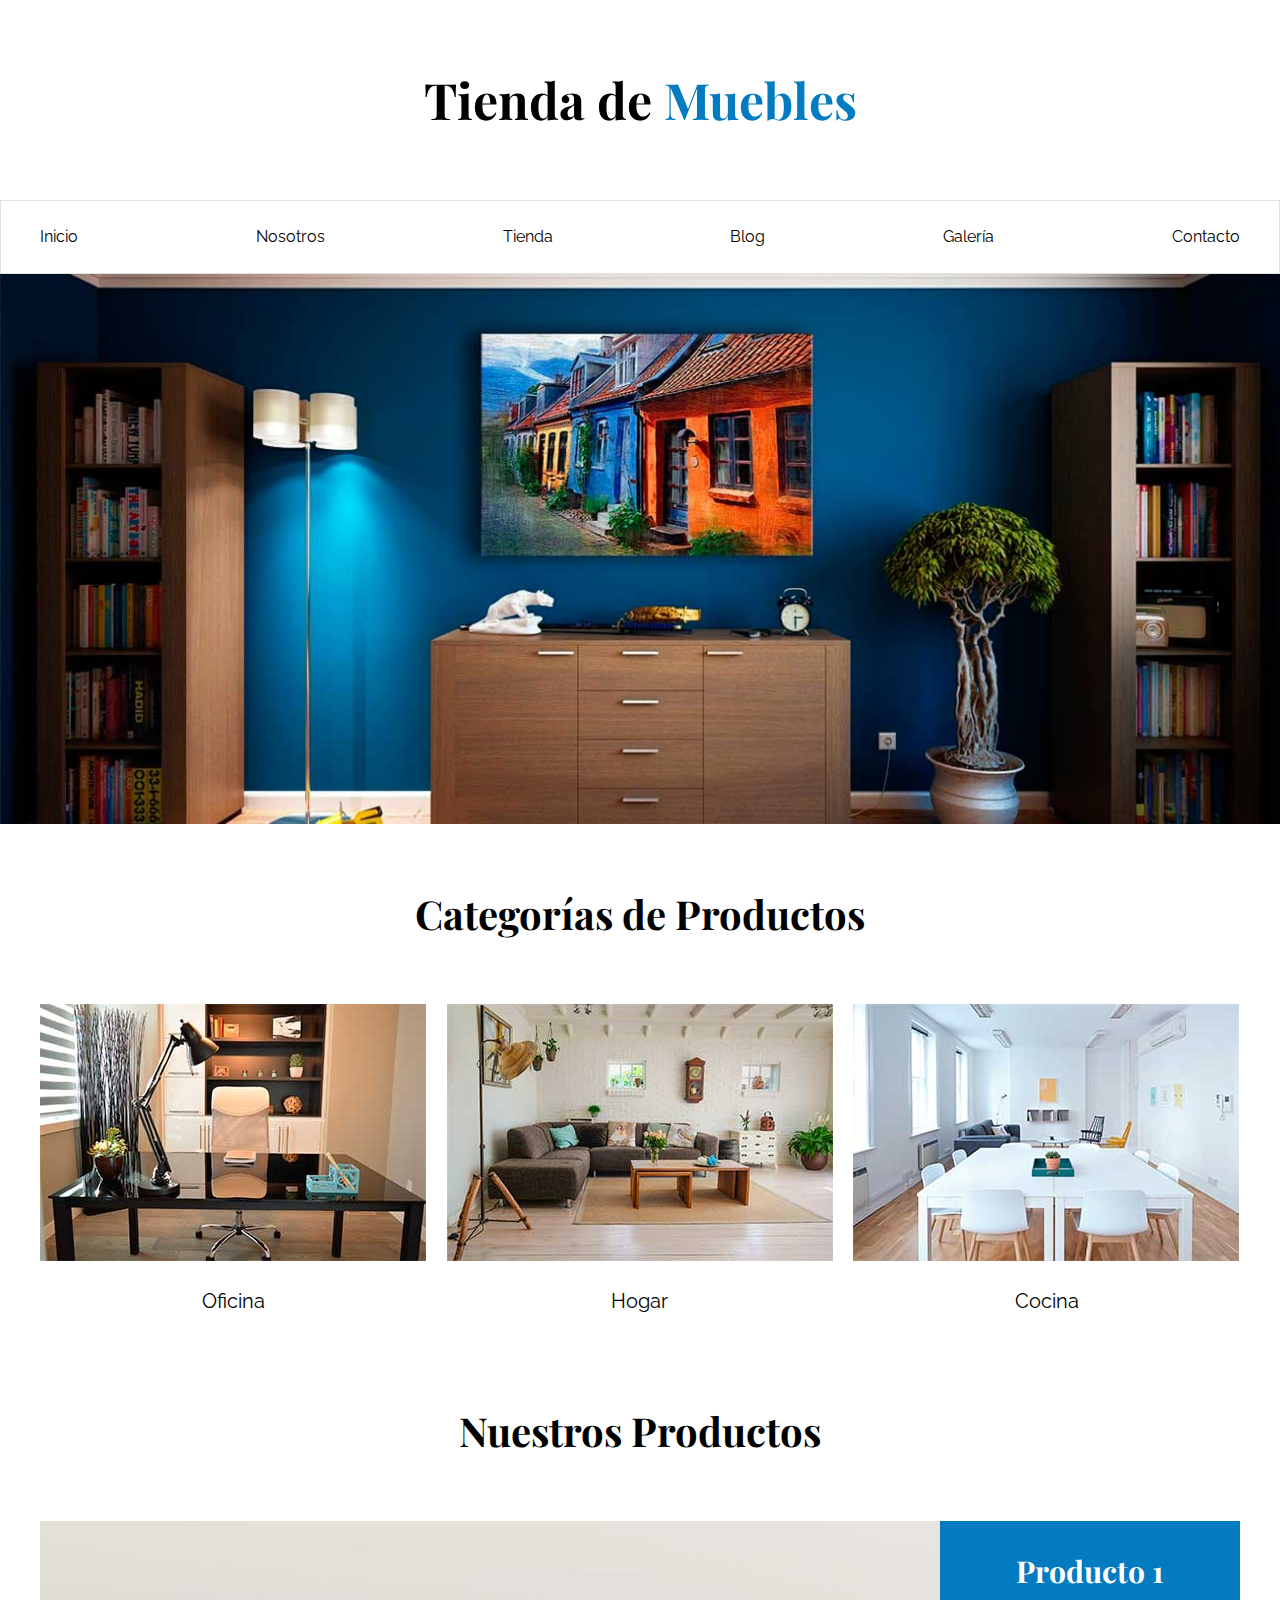
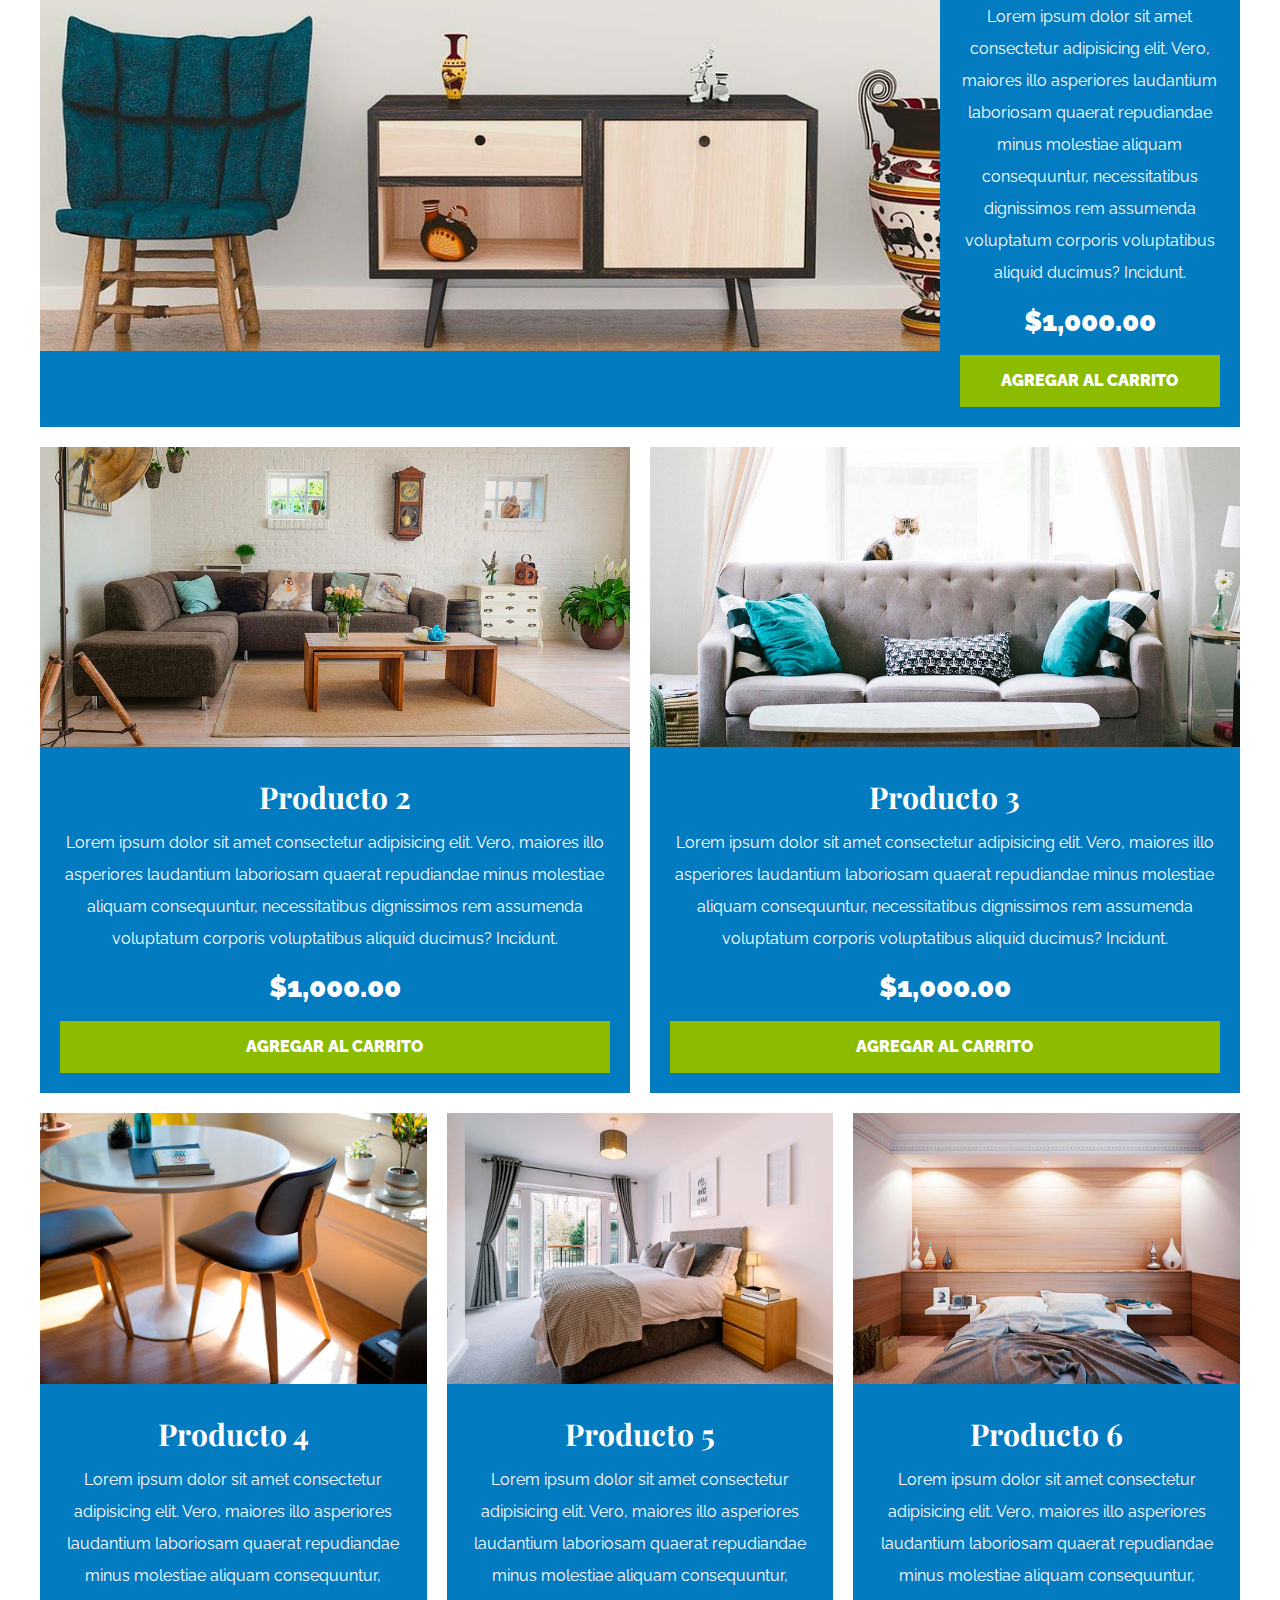
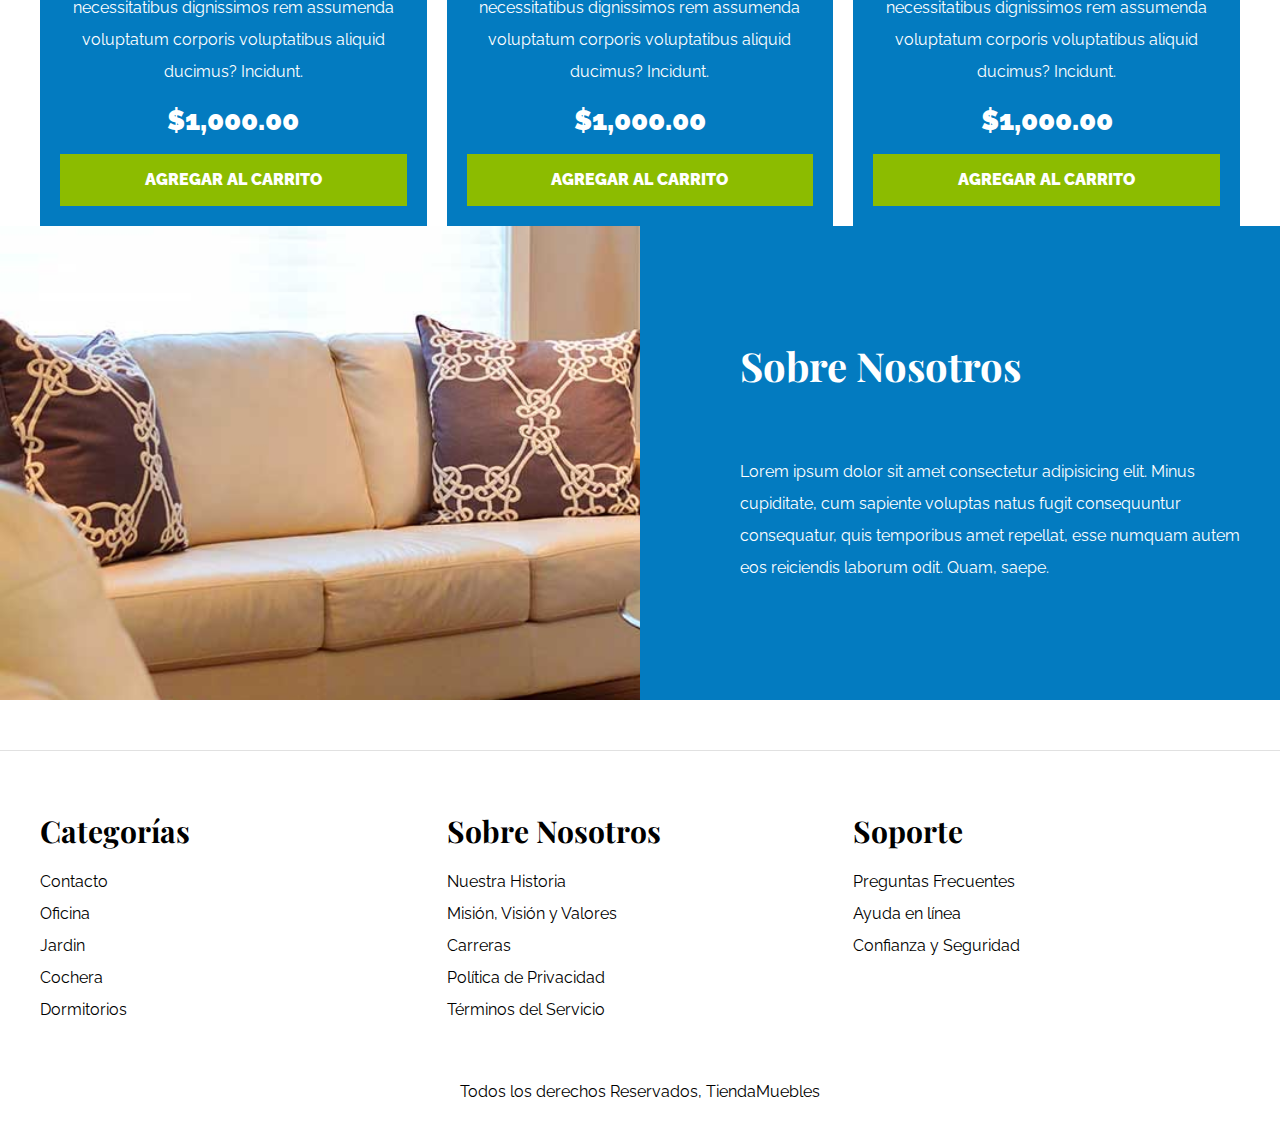
==== index.html @ 057dfb51 "upload files" ====
<!DOCTYPE html>
<html lang="en">
<head>
    <meta charset="UTF-8">
    <meta http-equiv="X-UA-Compatible" content="IE=edge">
    <meta name="viewport" content="width=device-width, initial-scale=1.0">
    <title>Ecommerce - Home</title>
    <link rel="stylesheet" href="css/normalize.css">
    <link rel="preconnect" href="https://fonts.googleapis.com">
    <link rel="preconnect" href="https://fonts.gstatic.com" crossorigin>
    <link href="https://fonts.googleapis.com/css2?family=Playfair+Display:wght@700&family=Raleway:wght@400;700;900&display=swap" rel="stylesheet">
    <link rel="stylesheet" href="css/app.css">

</head>
<body>
    <header>
        <h1 class="nombre-sitio" >Tienda de <span>Muebles</span></h1>
    </header>

    <div class="contenedor-navegacion">
        <nav class="nav-principal contenedor" >
            <a href="index.html">Inicio</a>
            <a  href="index.html">Nosotros</a>
            <a  href="index.html">Tienda</a>
            <a  href="index.html">Blog</a>
            <a  href="index.html">Galería</a>
            <a  href="contacto.html">Contacto</a>
        </nav>
    </div>


    <div class="hero" ></div>

    <section class="contenedor categorias">
        <h2 class="text-center" >Categorías de Productos </h2>

        <div class="listado-categorías" >
            <div class="categoria">
                <img src="img/categoria1.jpg" alt="Imagen Categoría">
                <a href="#">Oficina</a>
            </div>
            <div class="categoria">
                <img src="img/categoria2.jpg" alt="Imagen Categoría">
                <a href="#">Hogar</a>
            </div>
            <div class="categoria">
                <img src="img/categoria3.jpg" alt="Imagen Categoría">
                <a href="#">Cocina</a>
            </div>
        </div>
    </section>

    <main class="contenido-principal contenedor" >
        <h2 class="text-center" >Nuestros Productos</h2>

        <!--Inicio del listado de Productos-->
        <div class="listado-productos" >
            <!--Producto-->
            <div class="producto" >
                <img src="img/producto1.jpg" alt="Imagen Producto">
                <!--Info Producto-->
                <div class="texto-producto" >
                    <h3>Producto  1</h3>
                    <p>Lorem ipsum dolor sit amet consectetur adipisicing elit. Vero, maiores illo asperiores laudantium laboriosam quaerat repudiandae minus molestiae aliquam consequuntur, necessitatibus dignissimos rem assumenda voluptatum corporis voluptatibus aliquid ducimus? Incidunt.</p>
                    <p class="precio" >$1,000.00</p>

                    <a  class="btn" href="#">Agregar al Carrito</a>
                </div>
                <!--Fin de la Info Producto-->
            </div>
            <!--Fin del Producto-->
            <!--Producto-->
            <div class="producto" >
                <img src="img/producto2.jpg" alt="Imagen Producto">
                <!--Info Producto-->
                <div class="texto-producto" >
                    <h3>Producto  2</h3>
                    <p>Lorem ipsum dolor sit amet consectetur adipisicing elit. Vero, maiores illo asperiores laudantium laboriosam quaerat repudiandae minus molestiae aliquam consequuntur, necessitatibus dignissimos rem assumenda voluptatum corporis voluptatibus aliquid ducimus? Incidunt.</p>
                    <p class="precio" >$1,000.00</p>

                    <a class="btn"  href="#">Agregar al Carrito</a>
                </div>
                <!--Fin de la Info Producto-->
            </div>
            <!--Fin del Producto-->
            <!--Producto-->
            <div class="producto" >
                <img src="img/producto3.jpg" alt="Imagen Producto">
                <!--Info Producto-->
                <div class="texto-producto" >
                    <h3>Producto  3</h3>
                    <p>Lorem ipsum dolor sit amet consectetur adipisicing elit. Vero, maiores illo asperiores laudantium laboriosam quaerat repudiandae minus molestiae aliquam consequuntur, necessitatibus dignissimos rem assumenda voluptatum corporis voluptatibus aliquid ducimus? Incidunt.</p>
                    <p class="precio" >$1,000.00</p>

                    <a class="btn" href="#">Agregar al Carrito</a>
                </div>
                <!--Fin de la Info Producto-->
            </div>
            <!--Fin del Producto-->
            <!--Producto-->
            <div class="producto" >
                <img src="img/producto4.jpg" alt="Imagen Producto">
                <!--Info Producto-->
                <div class="texto-producto" >
                    <h3>Producto  4</h3>
                    <p>Lorem ipsum dolor sit amet consectetur adipisicing elit. Vero, maiores illo asperiores laudantium laboriosam quaerat repudiandae minus molestiae aliquam consequuntur, necessitatibus dignissimos rem assumenda voluptatum corporis voluptatibus aliquid ducimus? Incidunt.</p>
                    <p class="precio" >$1,000.00</p>

                    <a class="btn" href="#">Agregar al Carrito</a>
                </div>
                <!--Fin de la Info Producto-->
            </div>
            <!--Fin del Producto-->
            <!--Producto-->
            <div class="producto" >
                <img src="img/producto5.jpg" alt="Imagen Producto">
                <!--Info Producto-->
                <div class="texto-producto" >
                    <h3>Producto  5</h3>
                    <p>Lorem ipsum dolor sit amet consectetur adipisicing elit. Vero, maiores illo asperiores laudantium laboriosam quaerat repudiandae minus molestiae aliquam consequuntur, necessitatibus dignissimos rem assumenda voluptatum corporis voluptatibus aliquid ducimus? Incidunt.</p>
                    <p class="precio" >$1,000.00</p>

                    <a class="btn" href="#">Agregar al Carrito</a>
                </div>
                <!--Fin de la Info Producto-->
            </div>
            <!--Fin del Producto-->
            <!--Producto-->
            <div class="producto" >
                <img src="img/producto6.jpg" alt="Imagen Producto">
                <!--Info Producto-->
                <div class="texto-producto" >
                    <h3>Producto  6</h3>
                    <p>Lorem ipsum dolor sit amet consectetur adipisicing elit. Vero, maiores illo asperiores laudantium laboriosam quaerat repudiandae minus molestiae aliquam consequuntur, necessitatibus dignissimos rem assumenda voluptatum corporis voluptatibus aliquid ducimus? Incidunt.</p>
                    <p class="precio" >$1,000.00</p>

                    <a class="btn" href="#">Agregar al Carrito</a>
                </div>
                <!--Fin de la Info Producto-->
            </div>
            <!--Fin del Producto-->
        </div>
        <!--Fin del listado de Productos-->
    </main>

    <section class="sobre-nosotros">
        <div class="contenedor sobre-nosotros-grid" >
            <div class="texto-nosotros" >
                <h2>Sobre Nosotros</h2>
                <p>Lorem ipsum dolor sit amet consectetur adipisicing elit. Minus cupiditate, cum sapiente voluptas natus fugit consequuntur consequatur, quis temporibus amet repellat, esse numquam autem eos reiciendis laborum odit. Quam, saepe.</p>
            </div>
        </div>
    </section>

    <footer class="site-footer">
        <div class="grid-footer contenedor">
            <div>
                <h3>Categorías</h3>
                <nav class="footer-menu">
                    <a href="#">Contacto</a>
                    <a href="#">Oficina</a>
                    <a href="#">Jardin</a>
                    <a href="#">Cochera</a>
                    <a href="#">Dormitorios</a>
                </nav>
            </div>
            <div>
                <h3>Sobre Nosotros</h3>
                <nav class="footer-menu" >
                    <a href="">Nuestra Historia</a>
                    <a href="">Misión, Visión y Valores</a>
                    <a href="">Carreras</a>
                    <a href="">Política de Privacidad</a>
                    <a href="">Términos del Servicio</a>
                </nav>
            </div>
            <div>
                <h3>Soporte</h3>
                <nav class="footer-menu" >
                    <a href="#">Preguntas Frecuentes</a>
                    <a href="#">Ayuda en línea</a>
                    <a href="#">Confianza y Seguridad</a>
                </nav>
            </div>
        </div>
        <p class="copyright" >Todos los derechos Reservados, TiendaMuebles</p>
    </footer>
    
</body>
</html>
---- css/app.css ----
html {
    box-sizing: border-box;
    font-size: 62.5%   /*1REM = 10px */
}

*, *::before, *::after {
    box-sizing: inherit;
}

body {
    font-family: 'Raleway', sans-serif;
    font-size: 1.6rem;
    line-height: 2;
}

/* Globales */
h1, h2, h3 {
    font-family: 'Playfair Display', serif;
    margin: 0 0 5rem 0;
}

h1 {
    font-size: 5rem;
}

h2 {
    font-size: 4rem;
}

h3 {
    font-size: 3rem;
}

a {
    text-decoration: none;
    color: #000;
}

.contenedor {
    max-width: 120rem;
    margin: 0 auto;
}

img {
    max-width: 100%;
    display: block;
}

.btn {
    background-color: #8cbc00;
    display: block;
    color: #FFF;
    text-transform: uppercase;
    font-weight: 900;
    padding: 1rem;
    transition: background-color .3s ease-out;

}
.btn:hover {
    background-color: #769c02;
}

/* Utilidades */
.text-center {
    text-align: center;
}

/* Header y Navegación */
.nombre-sitio {
    margin-top: 5rem;
    text-align: center;
}

.nombre-sitio span {
    color: #037bc0;
}

.contenedor-navegacion {
    border: 1px solid #e1e1e1; 
}

.nav-principal {
    padding: 2rem 0;
    display: flex;
    justify-content: space-between;
}

.hero  {
    background-image: url('../img/principal.jpg');
    background-repeat: no-repeat;
    background-size: cover;
    background-position: center center;
    height: 55rem;
}

/* categorias */
.categorias {
    padding-top: 5rem;
}

.categoria a {
    text-align: center;
    display: block;
    padding: 2rem;
    font-size: 2rem;
}
.categoria a:hover {
    background: #037bc0;
    color: #fff;
    border-bottom-right-radius: 1rem;
}

.listado-categorías {
    display: grid;
    grid-template-columns: repeat(3, 1fr);
    gap: 2rem;
}


/* Bloque Nosotros */

.sobre-nosotros {
    background-image: linear-gradient( to right, transparent  50%, #037bc0 50%, #037bc0 100% ), url(../img/nosotros.jpg);
    background-position: left center;
    padding: 10rem 0;
    background-repeat: no-repeat;
    background-size: 100%, 120rem;
}

.sobre-nosotros-grid {
    display: flex;
    justify-content: flex-end;
}

.texto-nosotros {
    flex-basis: 50%;
    padding-left: 10rem;
    color: #FFF;
}

/* Listado de Productos */
.contenido-principal {
    padding-top: 5rem;
}
.listado-productos {
    display: grid;
    grid-template-columns: repeat(6, 1fr);
    column-gap: 2rem;
    row-gap: 2rem;
}

.producto:nth-child(1) {
    grid-column-start: 1;
    grid-column-end: 7;
    display: grid;
    grid-template-columns: 3fr 1fr;
}

.producto:nth-child(1) img {
    height: 43rem;
    width: 100%;
    object-fit: cover;
}

.producto:nth-child(2) {
    grid-column-start: 1;
    grid-column-end: 4;
}

.producto:nth-child(2) img,
.producto:nth-child(3) img {
    height: 30rem;
    width: 100%;
    object-fit: cover;
}

.producto:nth-child(3) {
    grid-column-start: 4;
    grid-column-end: 7;
}

.producto:nth-child(4) {
    grid-column-start: 1;
    grid-column-end: 3;
}

.producto:nth-child(5) {
    grid-column-start: 3;
    grid-column-end: 5;
}

.producto:nth-child(6) {
    grid-column-start: 5;
    grid-column-end: 7;
}

.producto {
    background-color: #037bc0;
}

.texto-producto {
    text-align: center;
    color: #FFF;
    padding: 2rem;
}
.texto-producto h3 {
    margin: 0;
}
.texto-producto p {
    margin: 0 0 .5rem 0;
}
.texto-producto .precio {
    font-size: 2.8rem;
    font-weight: 900;
}

/* Footer */

.site-footer {
    border-top: 1px solid #e1e1e1;
    margin-top: 5rem;
    padding-top: 5rem;
}

.site-footer h3 {
    margin-bottom: .5rem;
}

.grid-footer {
    display: grid;
    grid-template-columns: repeat(3, 1fr);
    gap: 2rem;
}

.footer-menu a {
    display: block;
}

.copyright {
    margin-top: 5rem;
    text-align: center;
}
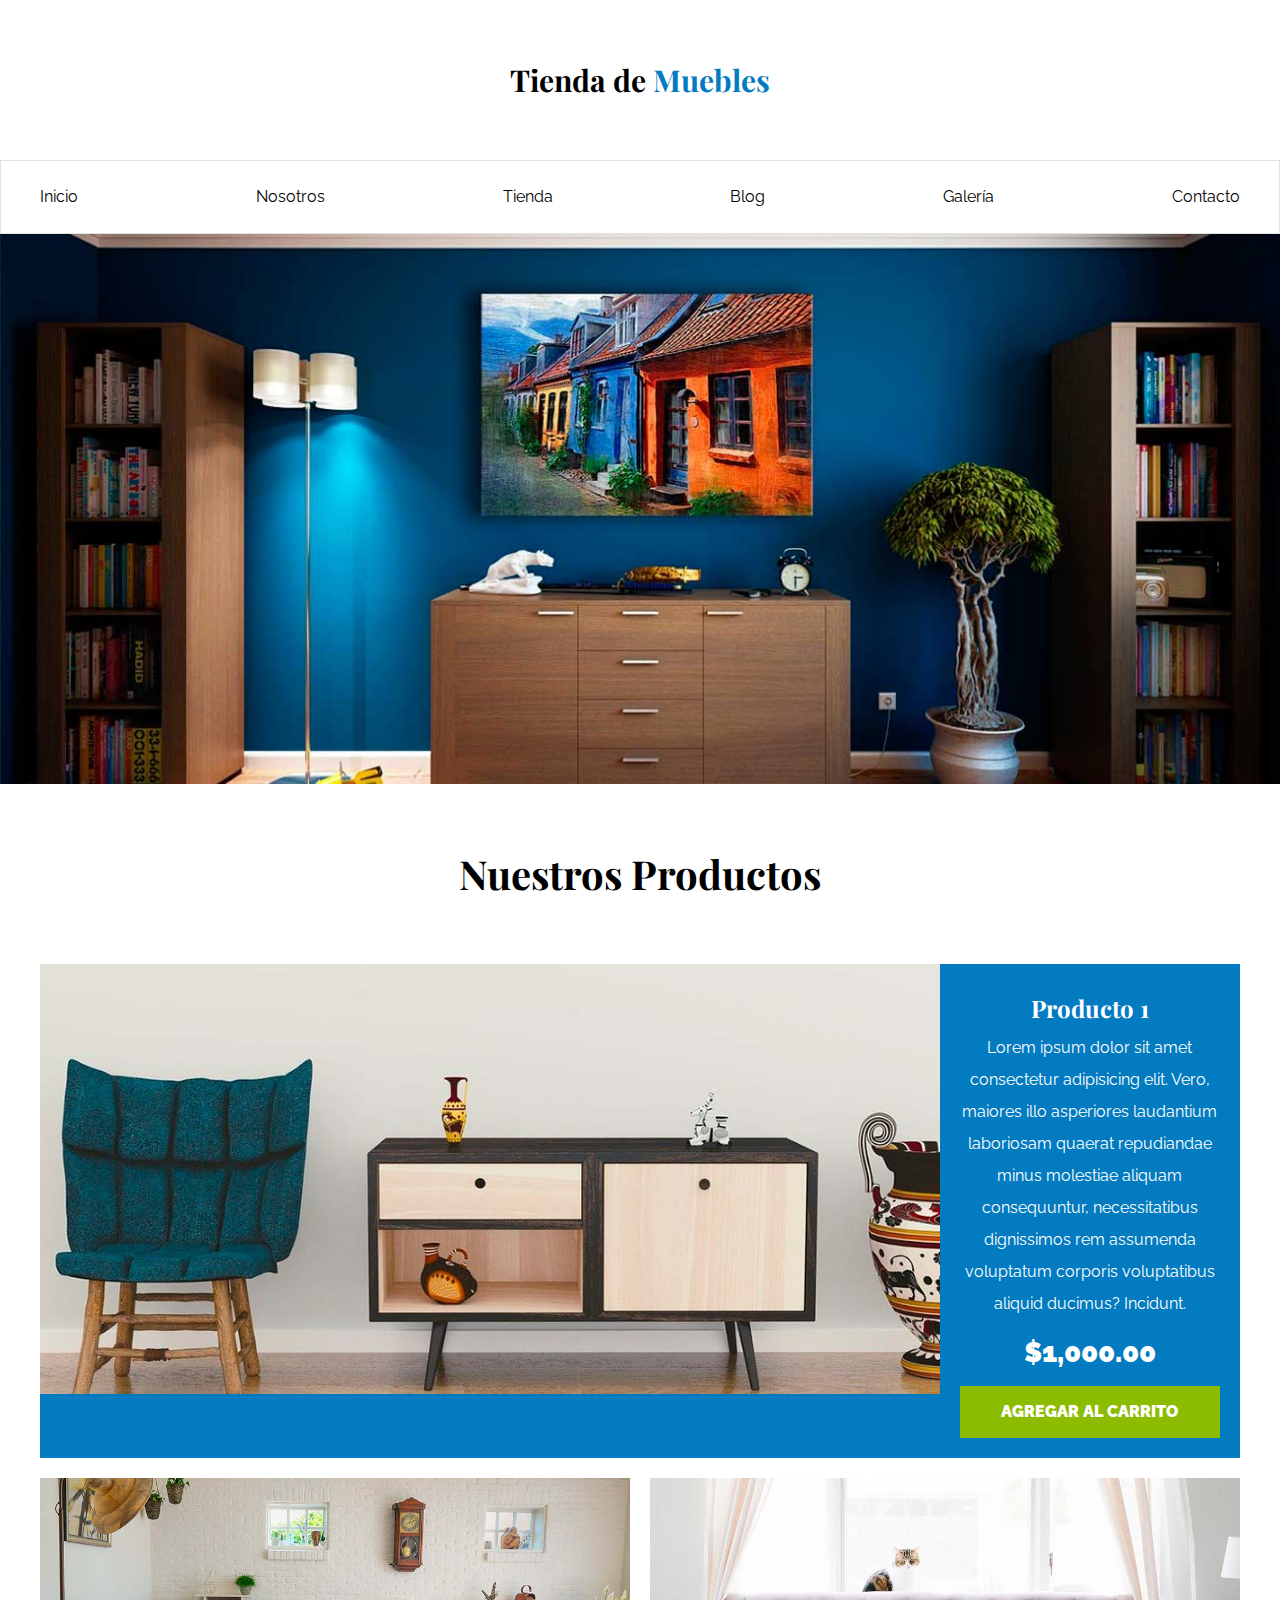
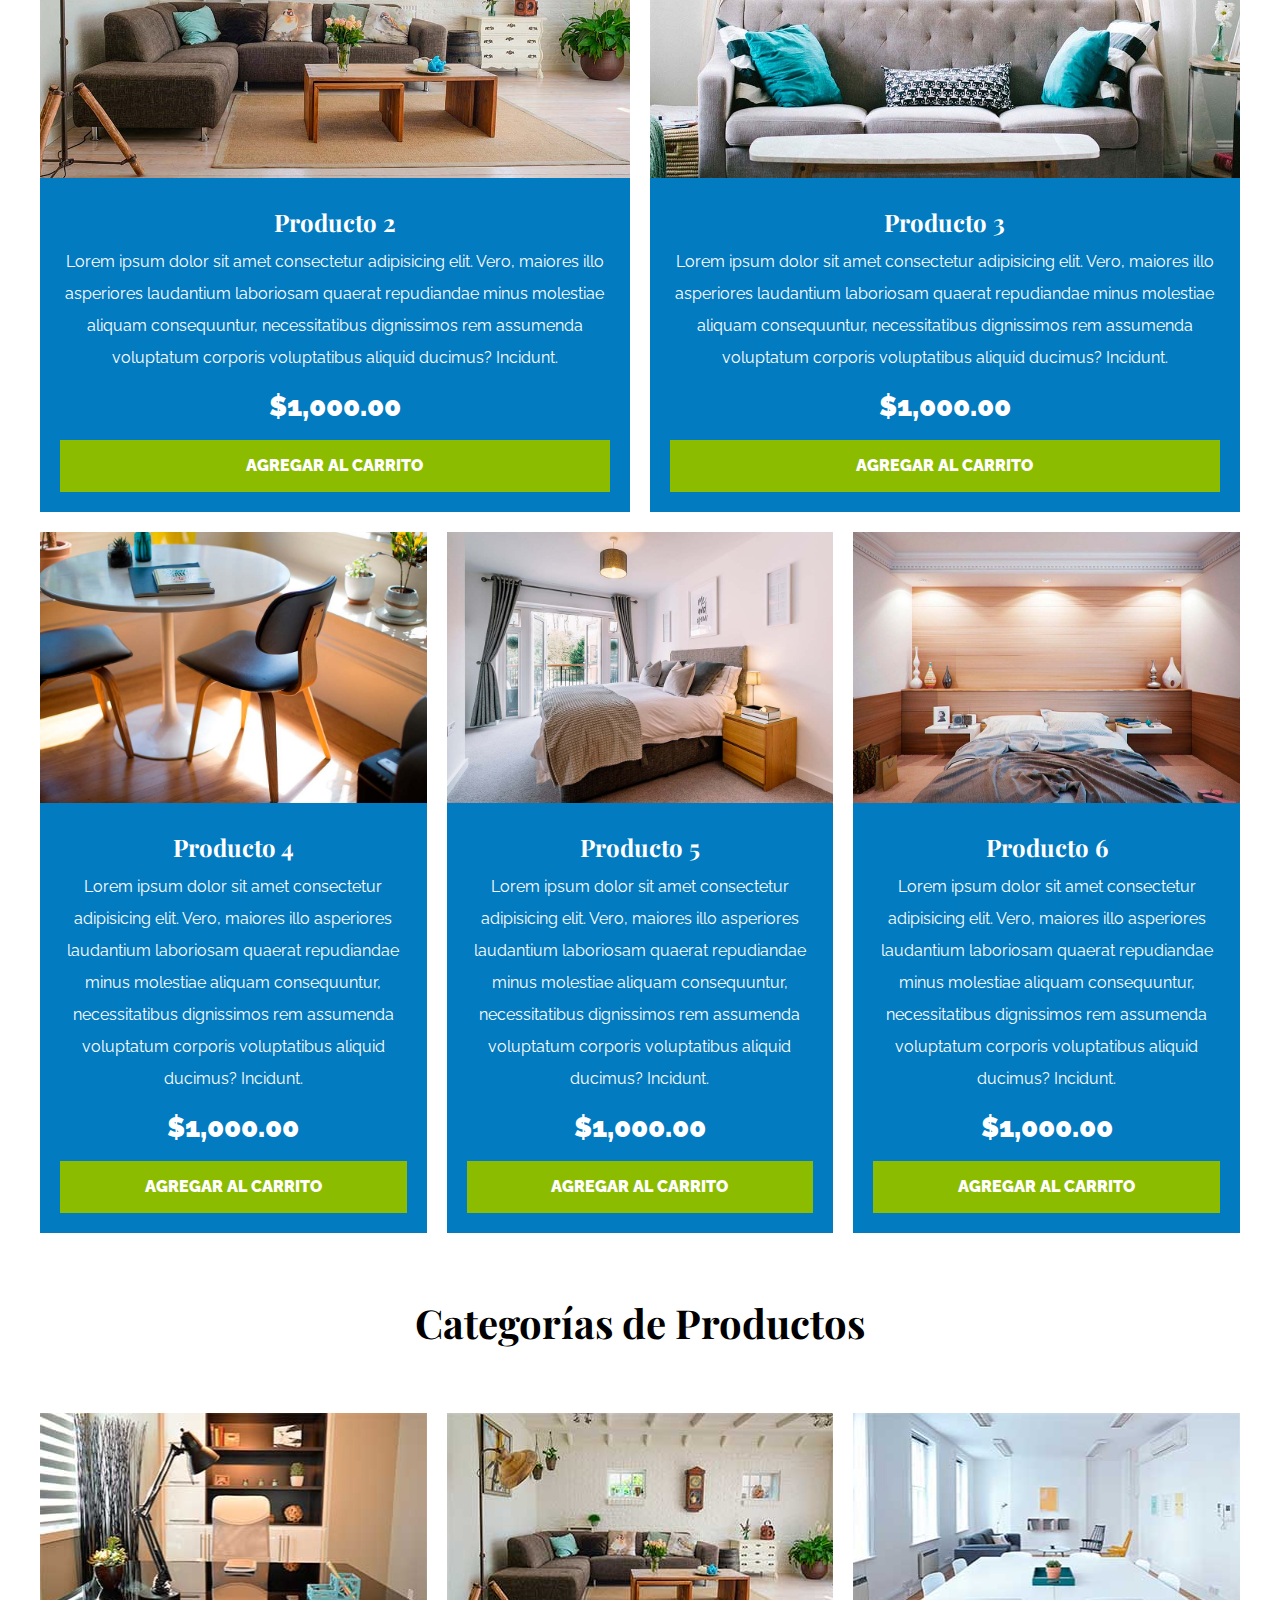
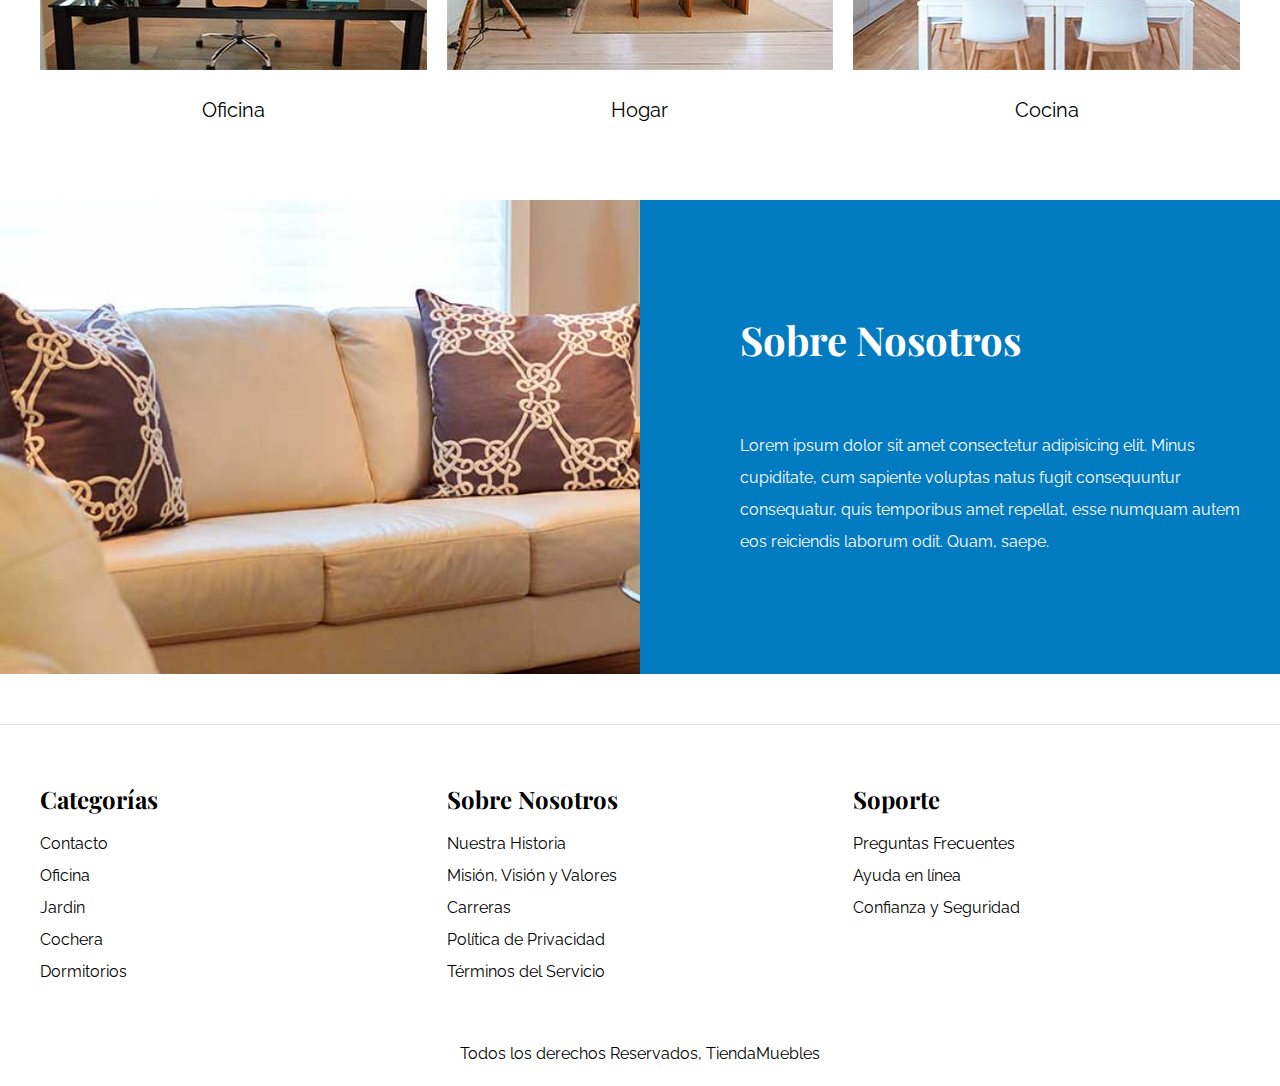
==== commit 6bc71639: "adjusting responsive categories section" ====
--- a/index.html
+++ b/index.html
@@ -20,10 +20,10 @@
     <div class="contenedor-navegacion">
         <nav class="nav-principal contenedor" >
             <a href="index.html">Inicio</a>
-            <a  href="index.html">Nosotros</a>
-            <a  href="index.html">Tienda</a>
-            <a  href="index.html">Blog</a>
-            <a  href="index.html">Galería</a>
+            <a  href="nosotros.html">Nosotros</a>
+            <a  href="tienda.html">Tienda</a>
+            <a  href="blog.html">Blog</a>
+            <a  href="galeria.html">Galería</a>
             <a  href="contacto.html">Contacto</a>
         </nav>
     </div>
@@ -31,24 +31,7 @@
 
     <div class="hero" ></div>
 
-    <section class="contenedor categorias">
-        <h2 class="text-center" >Categorías de Productos </h2>
 
-        <div class="listado-categorías" >
-            <div class="categoria">
-                <img src="img/categoria1.jpg" alt="Imagen Categoría">
-                <a href="#">Oficina</a>
-            </div>
-            <div class="categoria">
-                <img src="img/categoria2.jpg" alt="Imagen Categoría">
-                <a href="#">Hogar</a>
-            </div>
-            <div class="categoria">
-                <img src="img/categoria3.jpg" alt="Imagen Categoría">
-                <a href="#">Cocina</a>
-            </div>
-        </div>
-    </section>
 
     <main class="contenido-principal contenedor" >
         <h2 class="text-center" >Nuestros Productos</h2>
@@ -143,6 +126,25 @@
         <!--Fin del listado de Productos-->
     </main>
 
+    <section class="contenedor categorias">
+        <h2 class="text-center" >Categorías de Productos </h2>
+
+        <div class="listado-categorías" >
+            <div class="categoria">
+                <img src="img/categoria1.jpg" alt="Imagen Categoría">
+                <a href="#">Oficina</a>
+            </div>
+            <div class="categoria">
+                <img src="img/categoria2.jpg" alt="Imagen Categoría">
+                <a href="#">Hogar</a>
+            </div>
+            <div class="categoria">
+                <img src="img/categoria3.jpg" alt="Imagen Categoría">
+                <a href="#">Cocina</a>
+            </div>
+        </div>
+    </section>
+
     <section class="sobre-nosotros">
         <div class="contenedor sobre-nosotros-grid" >
             <div class="texto-nosotros" >
--- a/css/app.css
+++ b/css/app.css
@@ -20,15 +20,33 @@
 }
 
 h1 {
-    font-size: 5rem;
+    font-size: 4rem;
+}
+
+@media (min-width: 768px)  {
+    h1 {
+        font-size: 5rem;
+    }
 }
 
 h2 {
-    font-size: 4rem;
+    font-size: 3.2rem;
+}
+
+@media (min-width: 768px)  {
+    h2 {
+        font-size: 4rem;
+    }
 }
 
 h3 {
-    font-size: 3rem;
+    font-size: 2.4rem;
+}
+
+@media (min-width: 768px)  {
+    h1 {
+        font-size: 3rem;
+    }
 }
 
 a {
@@ -54,15 +72,22 @@
     font-weight: 900;
     padding: 1rem;
     transition: background-color .3s ease-out;
+    text-align: center;
+    border: none;
 
 }
 .btn:hover {
     background-color: #769c02;
+    cursor: pointer;
 }
 
 /* Utilidades */
 .text-center {
     text-align: center;
+}
+
+.max-width-30 {
+    max-width: 30rem;
 }
 
 /* Header y Navegación */
@@ -82,7 +107,15 @@
 .nav-principal {
     padding: 2rem 0;
     display: flex;
-    justify-content: space-between;
+    flex-direction: column;
+    align-items: center;
+}
+
+@media (min-width: 768px) {
+    .nav-principal {
+        justify-content: space-between;
+        flex-direction: row;
+    }
 }
 
 .hero  {
@@ -90,12 +123,32 @@
     background-repeat: no-repeat;
     background-size: cover;
     background-position: center center;
-    height: 55rem;
+    height: 25rem;
+}
+
+@media (min-width: 768px) {
+    .hero {
+        height: 55rem;
+    }
 }
 
 /* categorias */
 .categorias {
-    padding-top: 5rem;
+    padding: 5rem 0;
+}
+
+.categoria {
+    margin-bottom: 2rem;
+}
+
+@media (min-width: 768px) {
+    .categoria {
+        margin-bottom: 0;
+    }
+}
+
+.categoria img {
+    width: 100%;
 }
 
 .categoria a {
@@ -110,11 +163,14 @@
     border-bottom-right-radius: 1rem;
 }
 
-.listado-categorías {
-    display: grid;
-    grid-template-columns: repeat(3, 1fr);
-    gap: 2rem;
-}
+@media (min-width: 768px) {
+    .listado-categorías {
+        display: grid;
+        grid-template-columns: repeat(3, 1fr);
+        gap: 2rem;
+    }
+}
+
 
 
 /* Bloque Nosotros */
@@ -240,3 +296,110 @@
     margin-top: 5rem;
     text-align: center;
 }
+
+
+/* Nosotros */
+.contenido-nosotros {
+    display: grid;
+    grid-template-columns: 1fr 2fr;
+    grid-template-columns: repeat(auto-fit, minmax( 25rem,  ));
+    column-gap: 4rem;
+}
+
+.informacion-nosotros {
+    display: flex;
+    flex-direction: column;
+    justify-content: center;
+}
+
+/* Blog */
+.contenedor-blog {
+    display: grid;
+    grid-template-columns: 2fr 1fr;
+    column-gap: 4rem;
+}
+
+.entrada {
+    border-bottom: 2px solid #e1e1e1;
+    padding-bottom: 4rem;
+    margin-bottom: 2rem;
+}
+.entrada.last-of-type {
+    border: none;
+}
+
+.entrada-meta {
+    display: flex;
+    justify-content: space-between;
+}
+
+.entrada-meta p {
+    font-weight: 700;
+}
+
+.entrada-meta span {
+    color: #037bc0;
+}
+
+.contenido-entrada-blog {
+    width: 60rem;
+    margin: 0  auto;
+}
+
+
+/* Galeria */
+.galeria {
+    list-style: none;
+    padding: 0;
+    margin: 0;
+    display: grid;
+    grid-template-columns: repeat(3, 1fr);
+    gap: 2rem;
+}
+
+.galeria img {
+    height: 40rem;
+    width: 40rem;
+    object-fit: cover;
+}
+
+
+/* Formulario */
+
+.formulario {
+    max-width: 60rem;
+    margin: 0 auto;
+}
+
+.formulario fieldset {
+    border: 1px solid black;
+    margin-bottom: 2rem;
+}
+
+.formulario legend {
+    background-color: #005485;
+    width: 100%;
+    text-align: center;
+    color: #FFF;
+    text-transform: uppercase;
+    font-weight: 900;
+    padding: 1rem;
+    margin-bottom: 4rem;
+}
+
+.campo {
+    display: flex;
+    margin-bottom: 2rem;
+}
+
+.campo label {
+    flex-basis: 10rem;
+}
+
+.campo input:not([type="radio"]),
+.campo textarea,
+.campo select {
+    flex: 1;
+    border: 1px solid #e1e1e1;
+    padding: 1rem;
+}
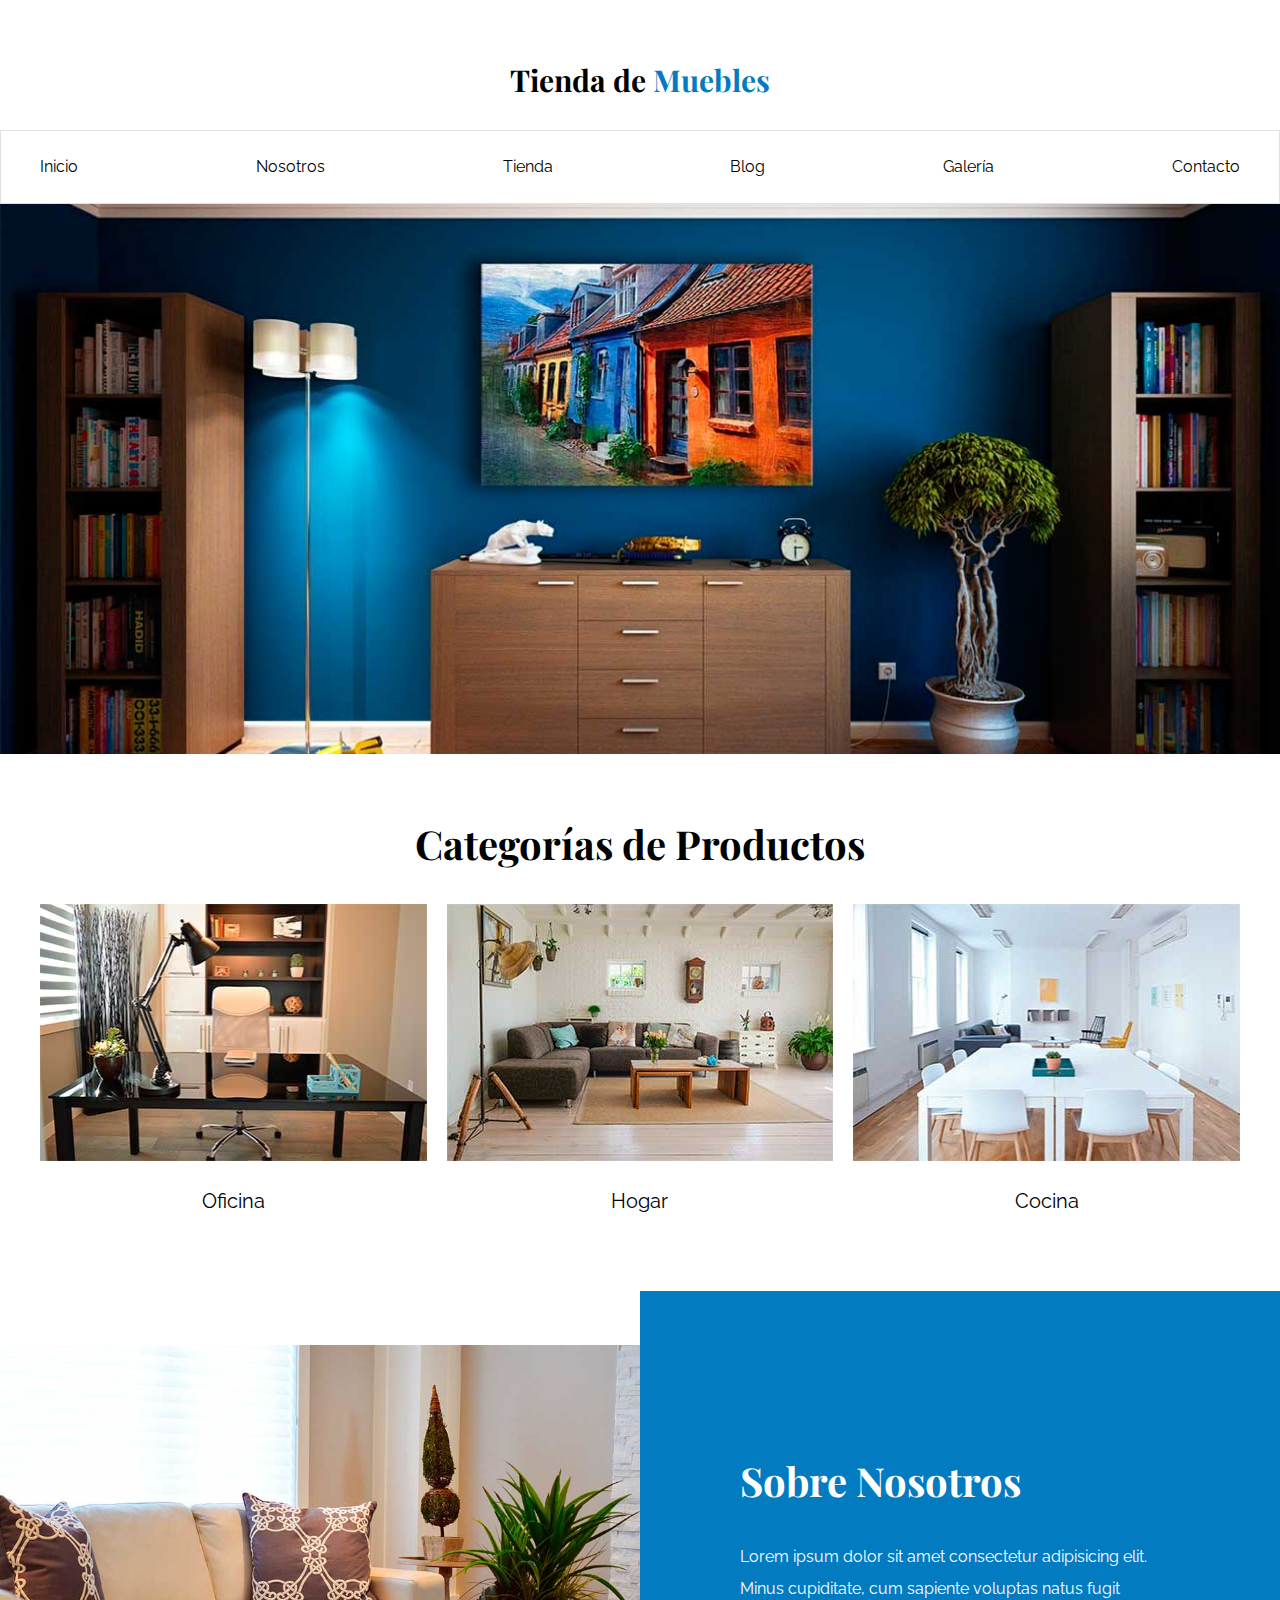
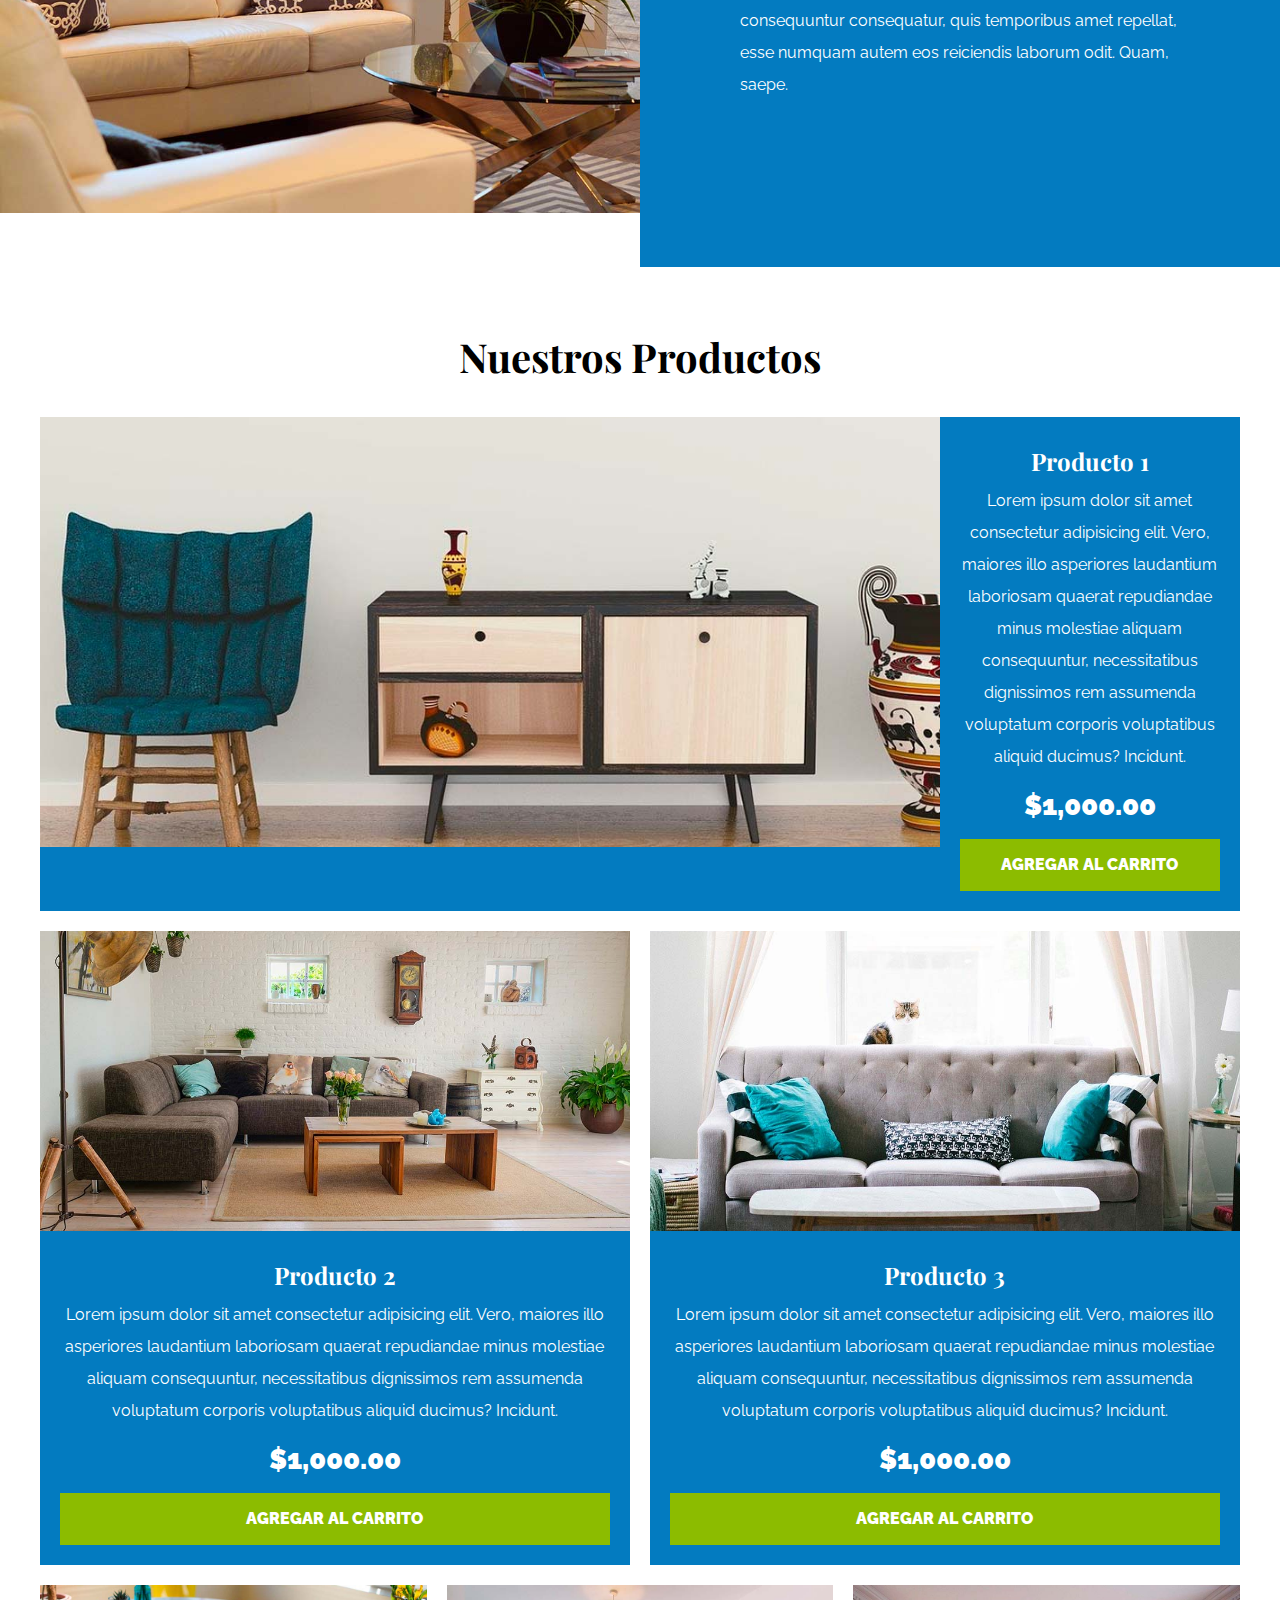
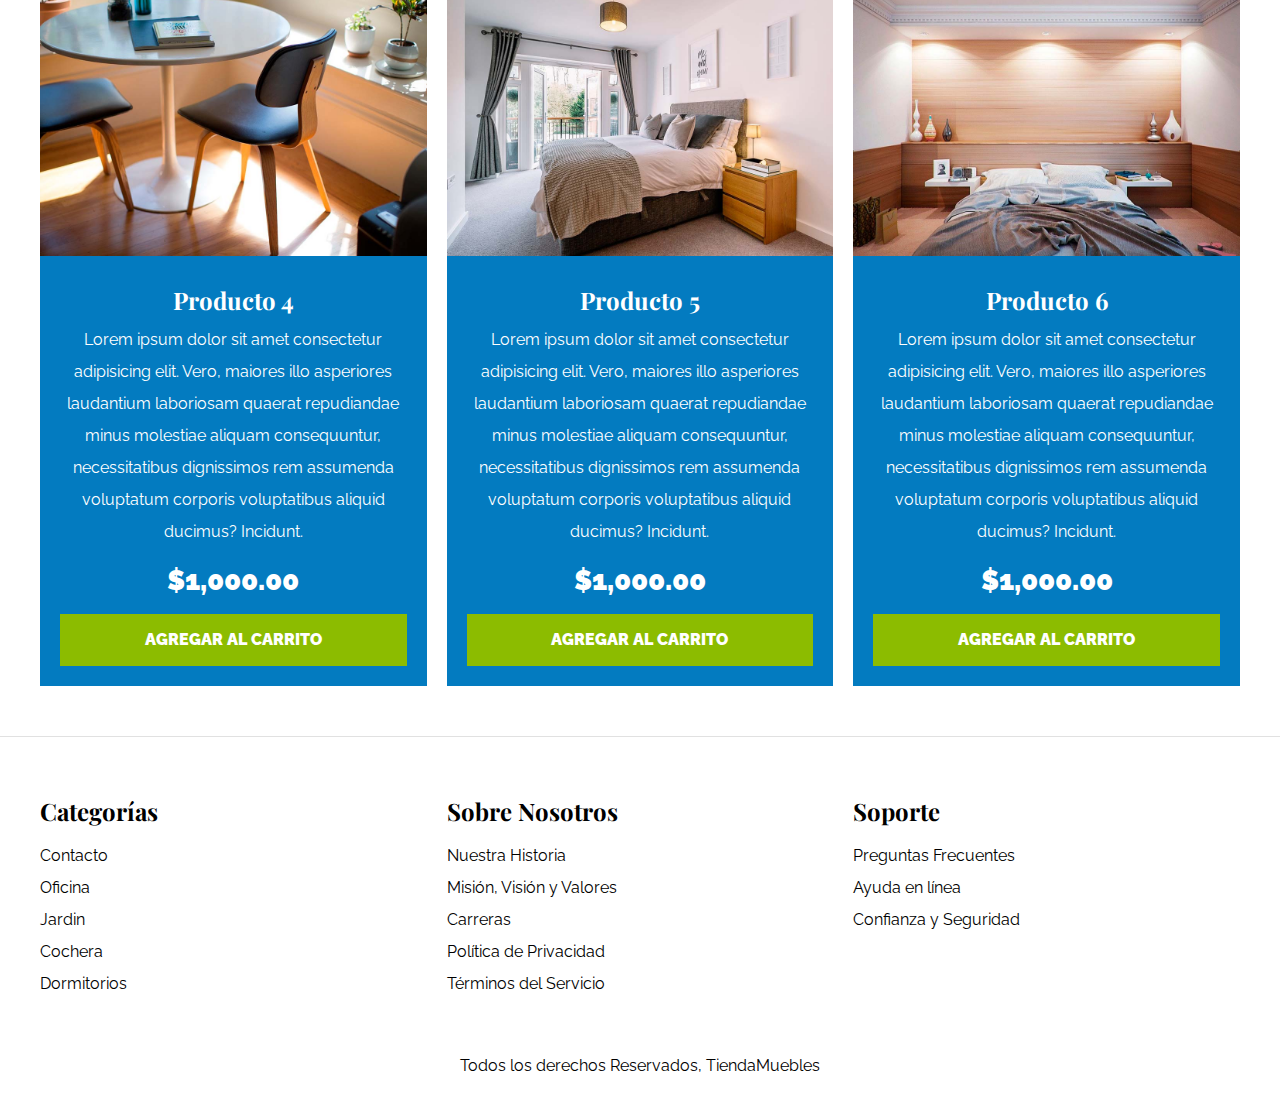
==== commit f25462ec: "adjusting about us block" ====
--- a/index.html
+++ b/index.html
@@ -31,6 +31,33 @@
 
     <div class="hero" ></div>
 
+    <section class="contenedor categorias">
+        <h2 class="text-center" >Categorías de Productos </h2>
+
+        <div class="listado-categorías" >
+            <div class="categoria">
+                <img src="img/categoria1.jpg" alt="Imagen Categoría">
+                <a href="#">Oficina</a>
+            </div>
+            <div class="categoria">
+                <img src="img/categoria2.jpg" alt="Imagen Categoría">
+                <a href="#">Hogar</a>
+            </div>
+            <div class="categoria">
+                <img src="img/categoria3.jpg" alt="Imagen Categoría">
+                <a href="#">Cocina</a>
+            </div>
+        </div>
+    </section>
+
+    <section class="sobre-nosotros">
+        <div class="contenedor sobre-nosotros-grid" >
+            <div class="texto-nosotros" >
+                <h2>Sobre Nosotros</h2>
+                <p>Lorem ipsum dolor sit amet consectetur adipisicing elit. Minus cupiditate, cum sapiente voluptas natus fugit consequuntur consequatur, quis temporibus amet repellat, esse numquam autem eos reiciendis laborum odit. Quam, saepe.</p>
+            </div>
+        </div>
+    </section>
 
 
     <main class="contenido-principal contenedor" >
@@ -126,33 +153,11 @@
         <!--Fin del listado de Productos-->
     </main>
 
-    <section class="contenedor categorias">
-        <h2 class="text-center" >Categorías de Productos </h2>
+    
 
-        <div class="listado-categorías" >
-            <div class="categoria">
-                <img src="img/categoria1.jpg" alt="Imagen Categoría">
-                <a href="#">Oficina</a>
-            </div>
-            <div class="categoria">
-                <img src="img/categoria2.jpg" alt="Imagen Categoría">
-                <a href="#">Hogar</a>
-            </div>
-            <div class="categoria">
-                <img src="img/categoria3.jpg" alt="Imagen Categoría">
-                <a href="#">Cocina</a>
-            </div>
-        </div>
-    </section>
 
-    <section class="sobre-nosotros">
-        <div class="contenedor sobre-nosotros-grid" >
-            <div class="texto-nosotros" >
-                <h2>Sobre Nosotros</h2>
-                <p>Lorem ipsum dolor sit amet consectetur adipisicing elit. Minus cupiditate, cum sapiente voluptas natus fugit consequuntur consequatur, quis temporibus amet repellat, esse numquam autem eos reiciendis laborum odit. Quam, saepe.</p>
-            </div>
-        </div>
-    </section>
+
+
 
     <footer class="site-footer">
         <div class="grid-footer contenedor">
--- a/css/app.css
+++ b/css/app.css
@@ -16,7 +16,7 @@
 /* Globales */
 h1, h2, h3 {
     font-family: 'Playfair Display', serif;
-    margin: 0 0 5rem 0;
+    margin: 0 0 2rem 0;
 }
 
 h1 {
@@ -176,22 +176,44 @@
 /* Bloque Nosotros */
 
 .sobre-nosotros {
-    background-image: linear-gradient( to right, transparent  50%, #037bc0 50%, #037bc0 100% ), url(../img/nosotros.jpg);
-    background-position: left center;
-    padding: 10rem 0;
+    background-image: linear-gradient( to bottom, transparent  50%, #037bc0 50%, #037bc0 100% ), url(../img/nosotros.jpg);
+    background-position: center, top left;
     background-repeat: no-repeat;
-    background-size: 100%, 120rem;
+    background-size: 100%, 70rem;
+}
+
+@media (min-width: 768px) {
+    .sobre-nosotros {
+        background-image: linear-gradient( to right, transparent  50%, #037bc0 50%, #037bc0 100% ), url(../img/nosotros.jpg);
+        background-position: left center;
+        padding: 10rem 0;
+        background-size: 100%, 16 0rem;
+    }
 }
 
 .sobre-nosotros-grid {
-    display: flex;
-    justify-content: flex-end;
+    display: grid;
+    grid-template-rows: repeat(2, 1fr);
+}
+
+@media (min-width: 768px) {
+    .sobre-nosotros-grid {
+        grid-template-columns: repeat(2, 1fr);
+        grid-template-rows: unset;
+        column-gap: 10rem;
+    }
 }
 
 .texto-nosotros {
-    flex-basis: 50%;
-    padding-left: 10rem;
+    grid-row: 2 / 3;
     color: #FFF;
+    padding: 5rem;
+}
+
+@media (min-width: 768px) {
+    .texto-nosotros {
+        grid-column: 2 / 3;
+    }
 }
 
 /* Listado de Productos */
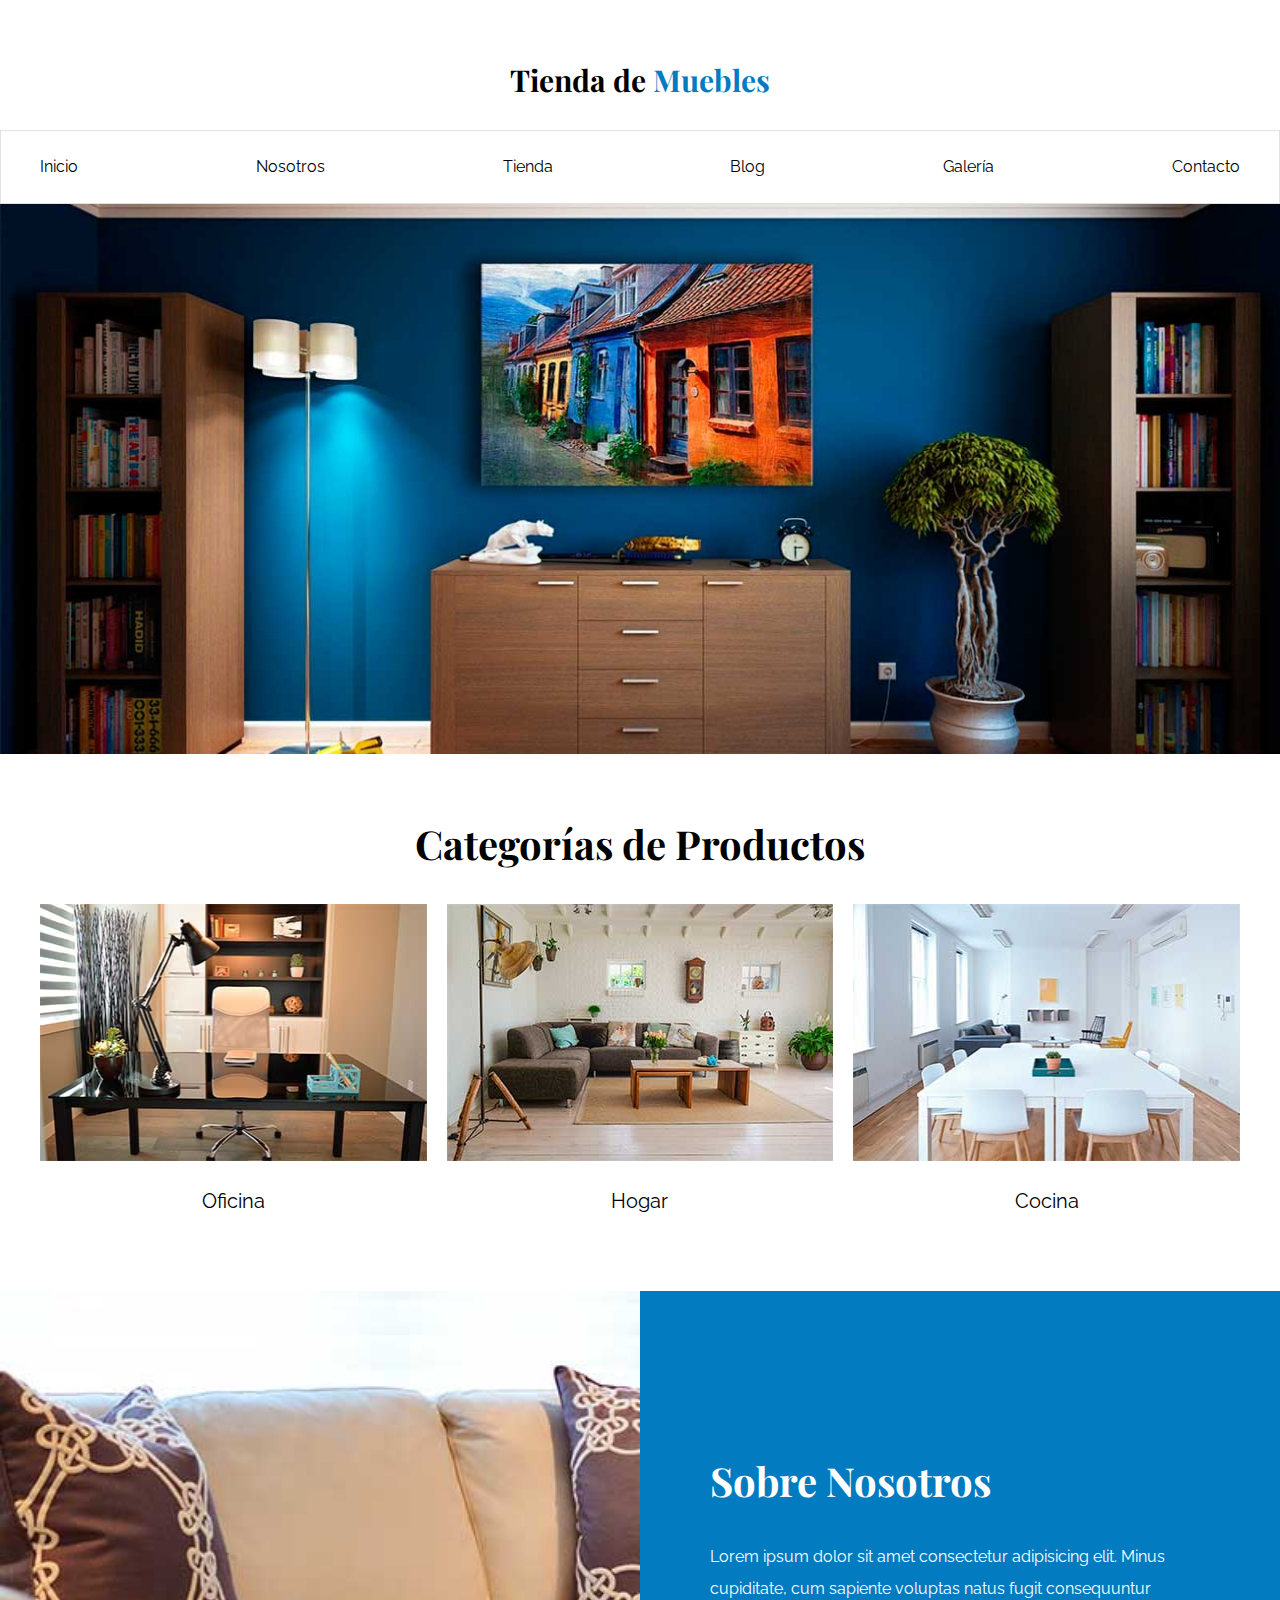
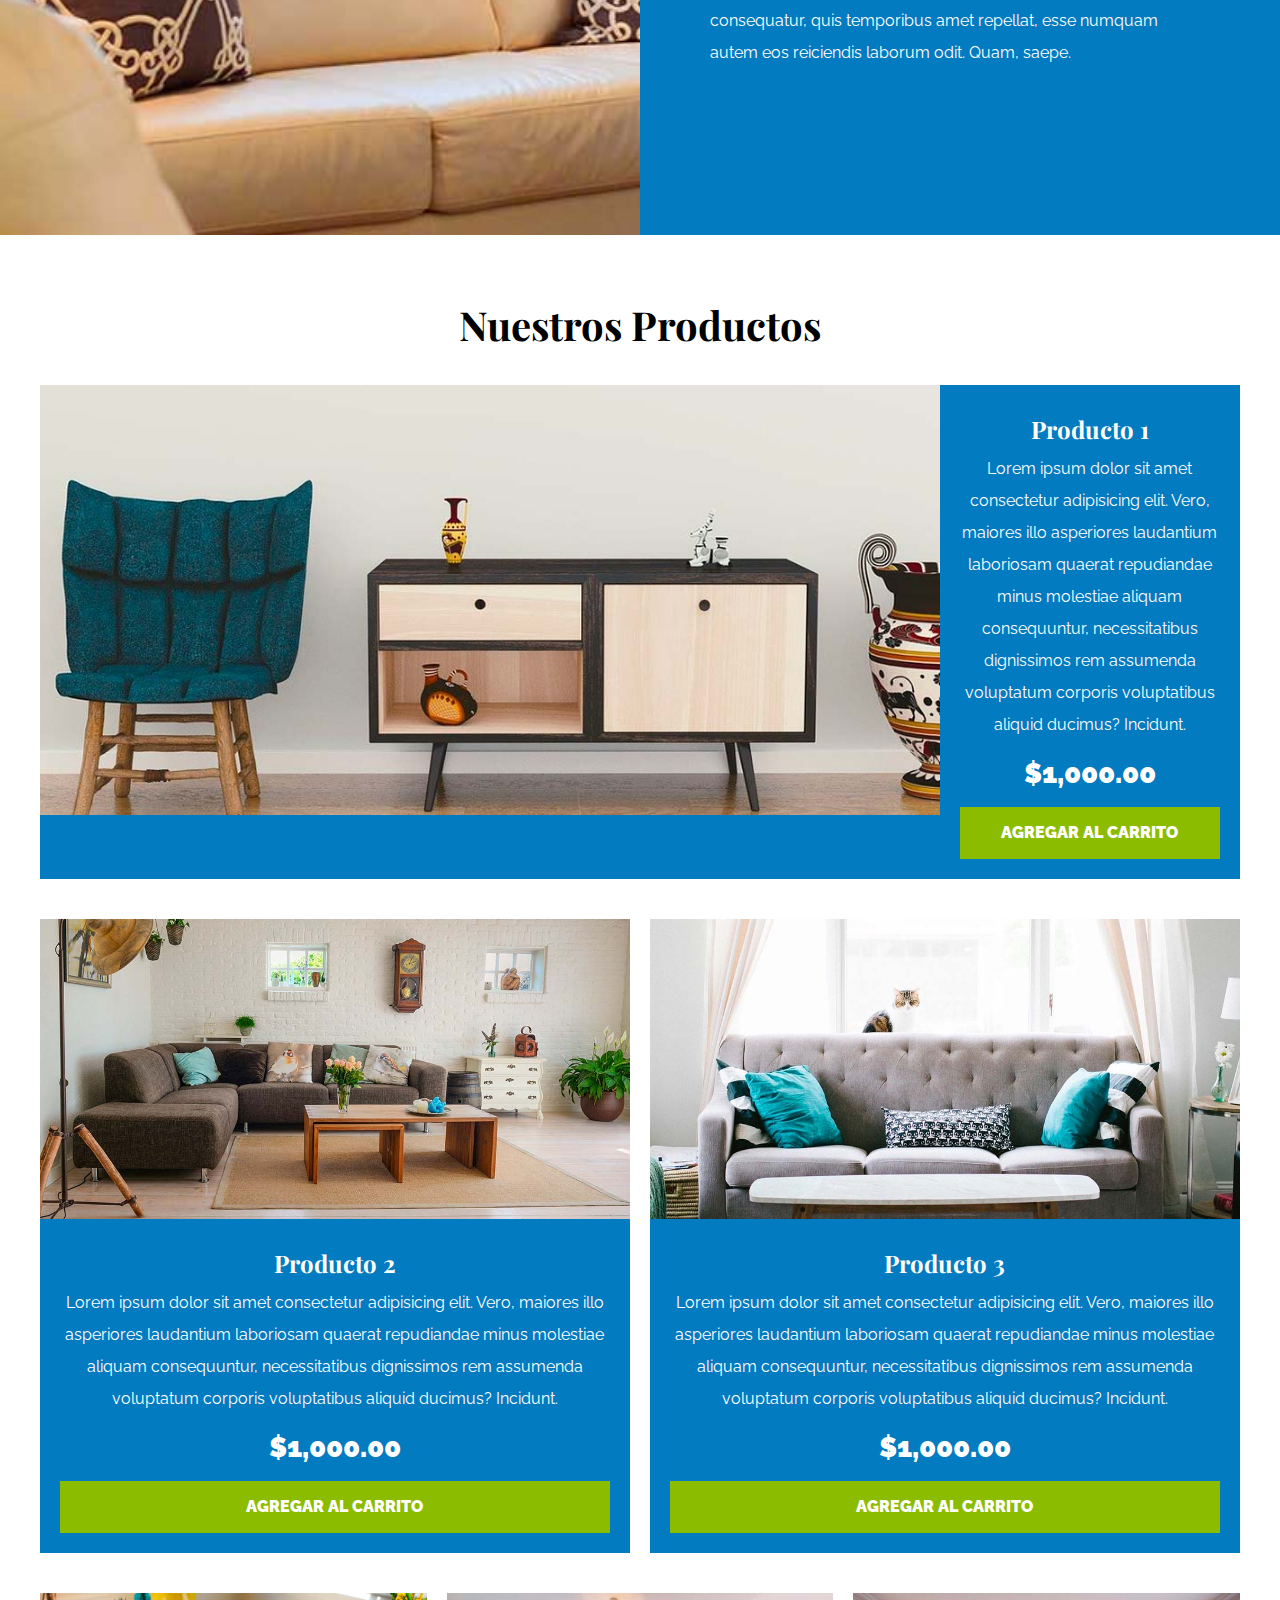
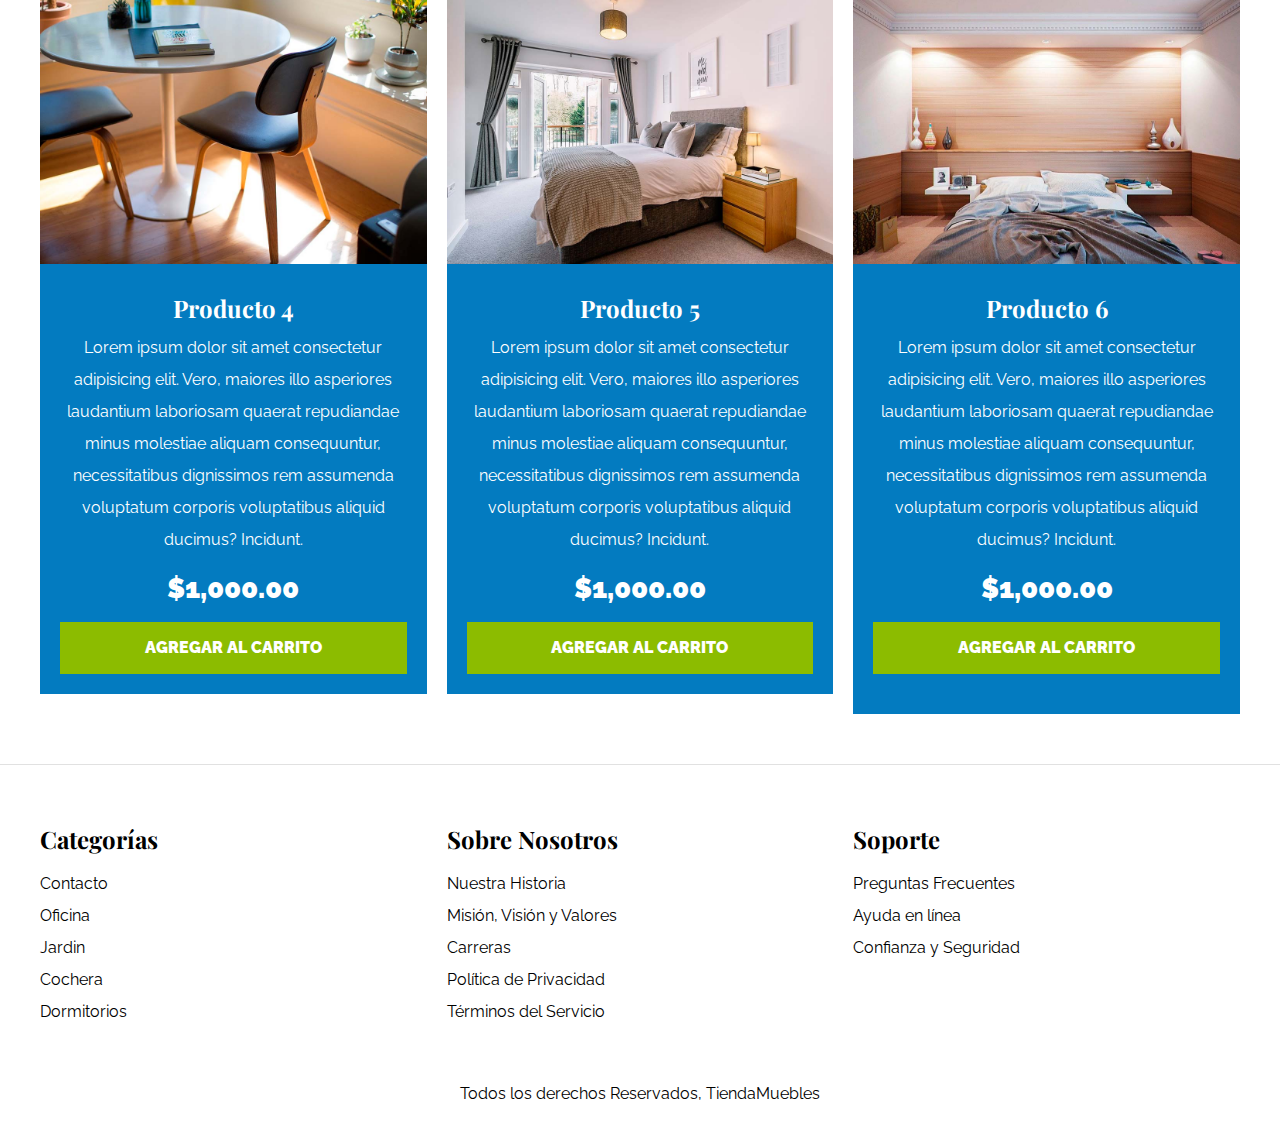
==== commit 4b59af3e: "adjusting galery and blog pages" ====
--- a/index.html
+++ b/index.html
@@ -19,7 +19,7 @@
 
     <div class="contenedor-navegacion">
         <nav class="nav-principal contenedor" >
-            <a href="index.html">Inicio</a>
+            <a  href="index.html">Inicio</a>
             <a  href="nosotros.html">Nosotros</a>
             <a  href="tienda.html">Tienda</a>
             <a  href="blog.html">Blog</a>
--- a/css/app.css
+++ b/css/app.css
@@ -74,6 +74,7 @@
     transition: background-color .3s ease-out;
     text-align: center;
     border: none;
+    width: 100%;
 
 }
 .btn:hover {
@@ -81,13 +82,20 @@
     cursor: pointer;
 }
 
+@media (min-width: 768px) {
+    .btn {
+        width: auto;
+    }
+}
+
 /* Utilidades */
 .text-center {
     text-align: center;
 }
-
-.max-width-30 {
-    max-width: 30rem;
+@media (min-width: 768px) {
+    .max-width-30 {
+        max-width: 30rem;
+    }
 }
 
 /* Header y Navegación */
@@ -174,7 +182,6 @@
 
 
 /* Bloque Nosotros */
-
 .sobre-nosotros {
     background-image: linear-gradient( to bottom, transparent  50%, #037bc0 50%, #037bc0 100% ), url(../img/nosotros.jpg);
     background-position: center, top left;
@@ -187,7 +194,7 @@
         background-image: linear-gradient( to right, transparent  50%, #037bc0 50%, #037bc0 100% ), url(../img/nosotros.jpg);
         background-position: left center;
         padding: 10rem 0;
-        background-size: 100%, 16 0rem;
+        background-size: 100%, 160rem;
     }
 }
 
@@ -200,7 +207,7 @@
     .sobre-nosotros-grid {
         grid-template-columns: repeat(2, 1fr);
         grid-template-rows: unset;
-        column-gap: 10rem;
+        column-gap: 4rem;
     }
 }
 
@@ -220,60 +227,75 @@
 .contenido-principal {
     padding-top: 5rem;
 }
-.listado-productos {
-    display: grid;
-    grid-template-columns: repeat(6, 1fr);
-    column-gap: 2rem;
-    row-gap: 2rem;
-}
-
-.producto:nth-child(1) {
-    grid-column-start: 1;
-    grid-column-end: 7;
-    display: grid;
-    grid-template-columns: 3fr 1fr;
-}
-
-.producto:nth-child(1) img {
-    height: 43rem;
-    width: 100%;
-    object-fit: cover;
-}
-
-.producto:nth-child(2) {
-    grid-column-start: 1;
-    grid-column-end: 4;
-}
-
-.producto:nth-child(2) img,
-.producto:nth-child(3) img {
-    height: 30rem;
-    width: 100%;
-    object-fit: cover;
-}
-
-.producto:nth-child(3) {
-    grid-column-start: 4;
-    grid-column-end: 7;
-}
-
-.producto:nth-child(4) {
-    grid-column-start: 1;
-    grid-column-end: 3;
-}
-
-.producto:nth-child(5) {
-    grid-column-start: 3;
-    grid-column-end: 5;
-}
-
-.producto:nth-child(6) {
-    grid-column-start: 5;
-    grid-column-end: 7;
+
+@media (min-width: 768px) {
+
+    .listado-productos {
+        display: grid;
+        grid-template-columns: repeat(6, 1fr);
+        column-gap: 2rem;
+        row-gap: 2rem;
+    }
+    
+    .producto:nth-child(1) {
+        grid-column-start: 1;
+        grid-column-end: 7;
+        display: grid;
+        grid-template-columns: 3fr 1fr;
+    }
+    
+    .producto:nth-child(1) img {
+        height: 43rem;
+        width: 100%;
+        object-fit: cover;
+    }
+    
+    .producto:nth-child(2) {
+        grid-column-start: 1;
+        grid-column-end: 4;
+    }
+    
+    .producto:nth-child(2) img,
+    .producto:nth-child(3) img {
+        height: 30rem;
+        width: 100%;
+        object-fit: cover;
+    }
+    
+    .producto:nth-child(3) {
+        grid-column-start: 4;
+        grid-column-end: 7;
+    }
+    
+    .producto:nth-child(4) {
+        grid-column-start: 1;
+        grid-column-end: 3;
+    }
+    
+    .producto:nth-child(5) {
+        grid-column-start: 3;
+        grid-column-end: 5;
+    }
+    
+    .producto:nth-child(6) {
+        grid-column-start: 5;
+        grid-column-end: 7;
+    }
 }
 
 .producto {
     background-color: #037bc0;
+    margin-bottom: 2rem;
+}
+
+@media (min-widt: 768px) {
+    .producto {
+        margin-bottom: 0;
+    }
+}
+
+.producto:last-of-type {
+    margin-bottom: 0;
 }
 
 .texto-producto {
@@ -293,7 +315,6 @@
 }
 
 /* Footer */
-
 .site-footer {
     border-top: 1px solid #e1e1e1;
     margin-top: 5rem;
@@ -302,16 +323,40 @@
 
 .site-footer h3 {
     margin-bottom: .5rem;
-}
-
-.grid-footer {
-    display: grid;
-    grid-template-columns: repeat(3, 1fr);
-    gap: 2rem;
-}
+    text-align: center;
+}
+
+@media (min-width: 768px) {
+    .site-footer h3 {
+        text-align: left;
+    }
+    .grid-footer {
+        display: grid;
+        grid-template-columns: repeat(3, 1fr);
+        gap: 2rem;
+    }
+}
+
+.grid-footer > div {
+    margin-bottom: 2rem;
+}
+
+@media (min-width: 768px) {
+    .grid-footer > div {
+        margin-bottom: 0;
+    }
+}
+
 
 .footer-menu a {
     display: block;
+    text-align: center;
+}
+
+@media (min-width: 768px) {
+    .footer-menu a {
+        text-align: left;
+    }
 }
 
 .copyright {
@@ -324,7 +369,7 @@
 .contenido-nosotros {
     display: grid;
     grid-template-columns: 1fr 2fr;
-    grid-template-columns: repeat(auto-fit, minmax( 25rem,  ));
+    grid-template-columns: repeat(auto-fit, minmax( 25rem, 1fr ));
     column-gap: 4rem;
 }
 
@@ -332,28 +377,50 @@
     display: flex;
     flex-direction: column;
     justify-content: center;
+    padding: 5rem;
+}
+
+@media (min-width: 768px) {
+    .informacion-nosotros {
+        padding: 0;
+    }
 }
 
 /* Blog */
-.contenedor-blog {
-    display: grid;
-    grid-template-columns: 2fr 1fr;
-    column-gap: 4rem;
+@media (min-width: 768px) {
+    .contenedor-blog {
+        display: grid;
+        grid-template-columns: 2fr 1fr;
+        column-gap: 4rem;
+    }
 }
 
 .entrada {
     border-bottom: 2px solid #e1e1e1;
+    margin-bottom: 2rem;
     padding-bottom: 4rem;
-    margin-bottom: 2rem;
+}
+.entrada h2 {
+    text-align: center;
+}
+@media (min-width:768px) {
+    .entrada h2 {
+        text-align: left;
+    }
+}
+.contenido-blog {
+    padding: 2rem;
 }
 .entrada.last-of-type {
     border: none;
 }
-
-.entrada-meta {
-    display: flex;
-    justify-content: space-between;
-}
+@media (min-width: 768px) {
+    .entrada-meta {
+        display: flex;
+        justify-content: space-between;
+    }
+}
+
 
 .entrada-meta p {
     font-weight: 700;
@@ -375,8 +442,13 @@
     padding: 0;
     margin: 0;
     display: grid;
-    grid-template-columns: repeat(3, 1fr);
+    grid-template-columns: repeat(2, 1fr);
     gap: 2rem;
+}
+@media (min-width:768px) {
+    .galeria {
+        grid-template-columns: repeat(3, 1fr);
+    }
 }
 
 .galeria img {
